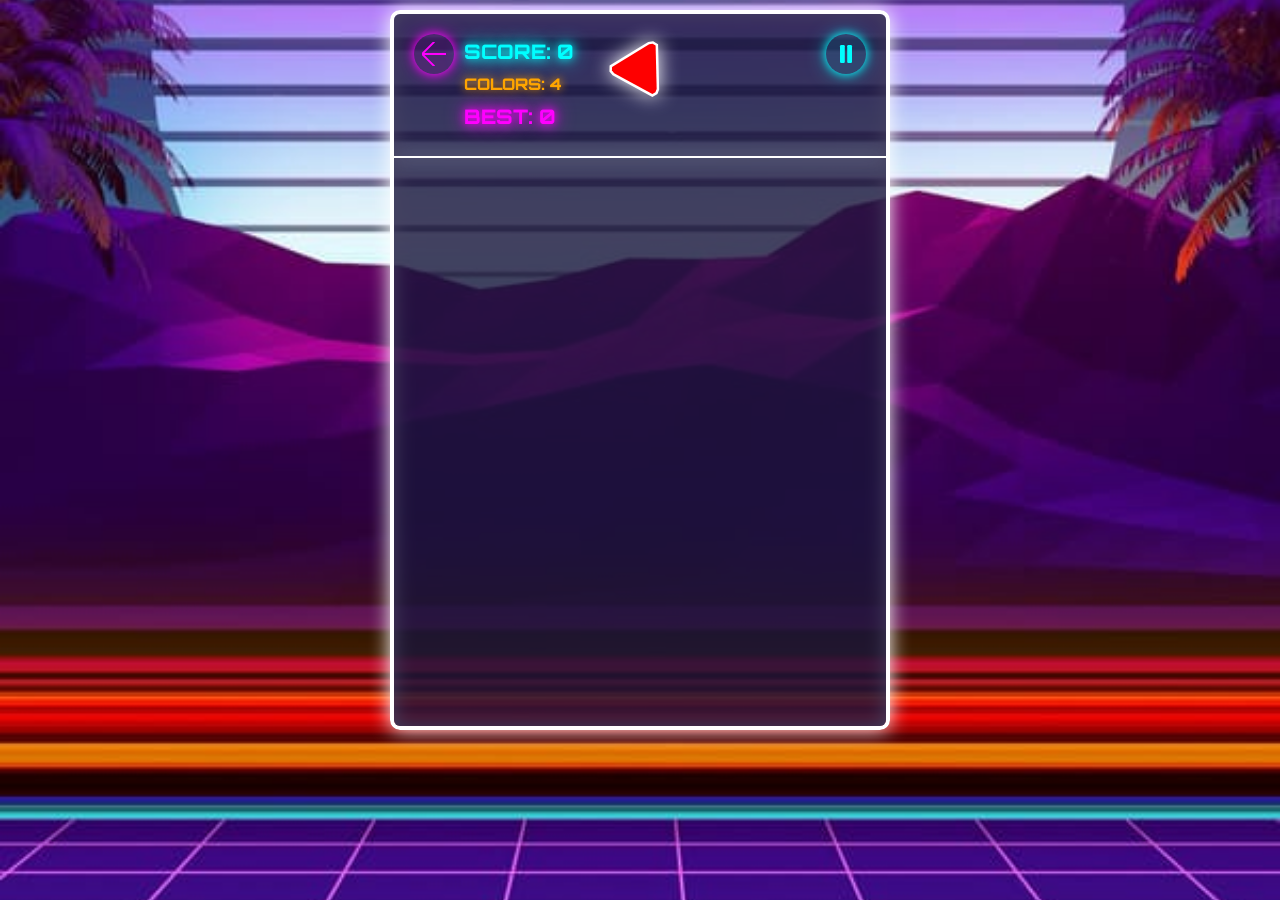
==== html/game.html @ e769ed06 "Add files via upload" ====
<!DOCTYPE html>
<html lang="en">
  <head>
    <meta charset="UTF-8" />
    <meta
      name="viewport"
      content="width=device-width, initial-scale=1.0, maximum-scale=1.0, user-scalable=no, viewport-fit=cover"
    />
    <meta name="mobile-web-app-capable" content="yes" />
    <meta name="HandheldFriendly" content="true" />
    <meta
      name="description"
      content="Glow Flow - Exciting arcade physics game with colorful geometric figures"
    />
    <meta
      name="keywords"
      content="glow flow, arcade game, physics game, browser game"
    />
    <meta name="author" content="Usatenko Daniil" />
    <meta property="og:title" content="Glow Flow - Physics Arcade Game" />
    <meta property="og:type" content="game" />
    <meta property="og:site_name" content="Glow Flow" />
    <meta
      property="og:description"
      content="A mesmerizing physics-based arcade game with colorful geometric figures"
    />
    <meta property="og:url" content="https://usatblu27.github.io/GlowFlow" />
    <meta
      property="og:image"
      content="https://usatblu27.github.io/GlowFlow/icons/favicon.png"
    />
    <meta name="twitter:card" content="summary_large_image" />
    <meta name="mobile-web-app-capable" content="yes" />
    <meta name="apple-mobile-web-app-capable" content="yes" />
    <meta
      name="apple-mobile-web-app-status-bar-style"
      content="black-translucent"
    />
    <meta name="theme-color" content="#0f0c29" />
    <meta
      http-equiv="Content-Security-Policy"
      content="
  default-src 'self';
  script-src 'self' 'unsafe-inline' 'unsafe-eval' https://cdnjs.cloudflare.com https://mc.yandex.ru;
  style-src 'self' 'unsafe-inline';
  img-src 'self' data: https://mc.yandex.ru;
  connect-src 'self' https://mc.yandex.ru;
  frame-src https://mc.yandex.ru;
  font-src 'self';
  object-src 'none';
  base-uri 'self';
  form-action 'self';
"
    />
    <title>Glow Flow - game</title>
    <link rel="icon" href="../icons/favicon.png" type="image/x-icon" />
    <link rel="stylesheet" href="../css/variables.css" />
    <link rel="stylesheet" href="../css/game.css" />
  </head>
  <body>
    <div class="game-wrapper" id="game-wrapper">
      <div class="game-container" id="game-container"></div>
      <div class="scores-container" id="scores-container">
        <div class="score" id="score">SCORE: 0</div>
        <div class="colors-progress" id="colors-progress">COLORS: 4</div>
        <div class="best-score" id="best-score">BEST: 0</div>
      </div>
      <div class="game-over" id="game-over">GAME OVER</div>
      <div class="restart-btn" id="restart-btn">RESTART</div>
      <div class="share-button" id="share-btn">SHARE SCORE</div>
      <a href="../index.html" class="neon-back-button">
        <svg width="40" height="40" viewBox="0 0 40 40">
          <path
            d="M20 0 L0 20 L20 40 M0 20 H40"
            fill="none"
            stroke="#ff00ff"
            stroke-width="3"
            stroke-linecap="round"
            stroke-linejoin="round"
          />
        </svg>
      </a>
      <div id="pause-btn" class="neon-pause-button">
        <svg width="40" height="40" viewBox="0 0 40 40" id="pause-icon">
          <rect x="10" y="5" width="8" height="30" rx="2" fill="#00ffff" />
          <rect x="22" y="5" width="8" height="30" rx="2" fill="#00ffff" />
        </svg>
      </div>
    </div>
    <audio id="bg-music" loop>
      <source src="../audio/bg-music.opus" type="audio/mpeg" />
    </audio>
    <audio id="collision-sound">
      <source src="../audio/collision.opus" type="audio/mpeg" />
    </audio>
    <audio id="explosion-sound">
      <source src="../audio/explosion.opus" type="audio/mpeg" />
    </audio>
    <script src="../js/matter.min.js"></script>
    <script src="../js/vibration.js" defer></script>
    <script src="../js/game.js"></script>
    <!-- // Uses Matter.js (https://brm.io/matter-js/) -->
  </body>
</html>
---- css/variables.css ----
@font-face {
  font-family: Orbitron;
  src: url("../fonts/Orbitron-ExtraBold.woff2") format("truetype");
}
:root {
  --font-family: "Orbitron", sans-serif;
  --light-color: #ffffff;
  --magenta-color: #ff00ff;
  --cyan-color: #00ffff;
  --orange-color: #ffa500;
  --dark-cyan-color: #009999;
  --dark-magenta-color: #a400a4;
  --dark-orange-color: #ac7000;
  --btn-hover-opacity: 0.4;
  --btn-base-opacity: 0.4;
  --title-glow: 0 0 10px var(--cyan-color), 0 0 20px var(--cyan-color);
  --title-glow-intense: 0 0 15px var(--cyan-color), 0 0 30px var(--cyan-color),
    0 0 40px var(--cyan-color);
  --button-activity-box-shadow: 0 0 30px var(--light-color),
    0 0 60px var(--light-color), 0 0 80px var(--light-color);
}
---- css/game.css ----
*,
*:before,
*:after {
  margin: 0;
  padding: 0;
  box-sizing: border-box;
  -webkit-user-select: none;
  user-select: none;
  -webkit-tap-highlight-color: transparent;
}
body {
  display: flex;
  justify-content: center;
  align-items: top;
  height: 100vh;
  margin: 0;
  padding: 0;
  overflow: hidden;
  font-family: var(--font-family);
  font-display: swap;
  background: url("../icons/image.png");
  background-repeat: no-repeat;
  background-position: center;
  background-size: cover;
  user-select: none;
  touch-action: none;
}
.game-wrapper {
  position: relative;
  width: 100%;
  height: 80vh;
  max-width: 500px;
  margin: 10px;
  overflow: hidden;
  border: 4px solid var(--light-color);
  border-radius: 10px;
  box-shadow: 0 0 20px var(--light-color), inset 0 0 20px var(--light-color);
}
.game-container {
  position: relative;
  width: 100%;
  height: 100%;
  background: rgba(25, 21, 58, 0.8);
}
.game-over {
  position: absolute;
  z-index: 10;
  top: 50%;
  left: 50%;
  display: none;
  width: 150px;
  padding: 20px;
  font-size: 30px;
  text-align: center;
  font-weight: bold;
  color: var(--magenta-color);
  background-color: rgba(25, 21, 58, 0.8);
  transform: translate(-50%, -50%);
  border-top-right-radius: 30px;
  border-top-left-radius: 30px;
  text-shadow: 0 0 10px var(--light-color), 0 0 20px var(--light-color);
}
.restart-btn {
  position: absolute;
  z-index: 10;
  top: 60%;
  left: 50%;
  display: none;
  width: 150px;
  padding: 20px;
  font-size: 24px;
  color: var(--cyan-color);
  background-color: rgba(25, 21, 58, 0.8);
  border: 2px solid var(--cyan-color);
  box-shadow: 0 0 10px var(--cyan-color);
  transform: translateX(-50%);
  border-bottom-left-radius: 30px;
  border-bottom-right-radius: 30px;
  text-shadow: 0 0 5px var(--light-color);
  cursor: pointer;
}
.game-container::before {
  position: absolute;
  z-index: 5;
  top: 20%;
  left: 0;
  width: 100%;
  height: 2px;
  background: var(--light-color);
  box-shadow: 0 0 20px var(--light-color), inset 0 0 20px var(--light-color);
  content: "";
}
.score-popup {
  position: absolute;
  z-index: 20;
  font-size: 24px;
  font-weight: bold;
  color: var(--cyan-color);
  animation: floatUp 1s ease-out forwards;
  text-shadow: 0 0 10px var(--cyan-color);
}
.colors-progress {
  font-size: 16px;
  color: var(--orange-color);
  text-shadow: 0 0 10px var(--orange-color);
}
.explosion {
  position: absolute;
  z-index: 15;
  width: 100px;
  height: 100px;
  background: radial-gradient(
    circle,
    rgba(255, 255, 255, 0.8) 0%,
    rgba(255, 255, 255, 0) 70%
  );
  border-radius: 50%;
  animation: explode 0.5s ease-out forwards;
  pointer-events: none;
}
.title {
  margin-top: 0;
  text-align: center;
  color: var(--cyan-color);
}
.scores-container {
  position: absolute;
  z-index: 10;
  top: 25px;
  left: 70px;
  display: flex;
  flex-direction: column;
  justify-content: left;
  gap: 10px;
}
.score,
.best-score {
  min-width: 150px;
  font-size: 20px;
  text-align: left;
  color: var(--cyan-color);
  text-shadow: 0 0 10px var(--cyan-color), 0 0 20px var(--cyan-color);
}
.best-score {
  color: var(--magenta-color);
  text-shadow: 0 0 10px var(--magenta-color), 0 0 20px var(--magenta-color);
}
.score-popup,
.best-score-popup {
  position: absolute;
  z-index: 20;
  font-size: 24px;
  font-weight: bold;
  animation: floatUp 1s ease-out forwards;
}
.score-popup {
  color: var(--cyan-color);
  text-shadow: 0 0 10px var(--cyan-color);
}
.best-score-popup {
  color: var(--magenta-color);
  text-shadow: 0 0 10px var(--magenta-color);
}
.neon-back-button {
  position: absolute;
  z-index: 20;
  top: 20px;
  left: 20px;
  display: flex;
  justify-content: center;
  align-items: center;
  width: 40px;
  height: 40px;
  background: rgba(255, 0, 255, 0.1);
  border: none;
  border-radius: 50%;
  outline: none;
  box-shadow: 0 0 10px var(--magenta-color), 0 0 20px rgba(255, 0, 255, 0.5);
  transition: all 0.3s ease;
  cursor: pointer;
}
.neon-back-button svg {
  width: 60%;
  height: 60%;
}
.neon-back-button {
  animation: neon-pulse 2s infinite alternate;
}
.neon-pause-button {
  position: absolute;
  z-index: 20;
  top: 20px;
  right: 20px;
  display: flex;
  justify-content: center;
  align-items: center;
  width: 40px;
  height: 40px;
  background: rgba(0, 255, 255, 0.1);
  border: none;
  border-radius: 50%;
  outline: none;
  box-shadow: 0 0 10px var(--cyan-color), 0 0 20px rgba(0, 255, 255, 0.5);
  transition: all 0.3s ease;
  animation: neon-pulse-cyan 2s infinite alternate;
  cursor: pointer;
}
.neon-pause-button svg {
  width: 60%;
  height: 60%;
}
#pause-overlay {
  position: absolute;
  z-index: 15;
  top: 0;
  left: 0;
  display: none;
  justify-content: center;
  align-items: center;
  width: 100%;
  height: 100%;
  font-size: 40px;
  font-weight: bold;
  color: var(--cyan-color);
  background: rgba(15, 12, 41, 0.7);
  text-shadow: 0 0 10px var(--cyan-color), 0 0 20px var(--cyan-color);
}
.share-button {
  position: absolute;
  z-index: 10;
  top: 70%;
  left: 50%;
  display: none;
  padding: 10px 20px;
  font-size: 24px;
  color: var(--orange-color);
  border: 2px solid var(--orange-color);
  border-radius: 5px;
  box-shadow: 0 0 10px var(--orange-color);
  transform: translateX(-50%);
  text-shadow: 0 0 5px var(--orange-color);
  cursor: pointer;
}
.icon {
  width: 24px;
  height: 24px;
  transition: fill 0.3s ease;
  fill: var(--cyan-color);
  cursor: pointer;
}
#game-container canvas {
  filter: drop-shadow(0 0 10px white);
}
@media (hover: hover) and (pointer: fine) {
  .neon-back-button:hover {
    background: rgba(255, 0, 255, 0.3);
    box-shadow: 0 0 15px var(--magenta-color), 0 0 30px rgba(255, 0, 255, 0.7);
    transform: scale(1.1);
  }
  .restart-btn:hover {
    background: rgba(0, 255, 255, 0.2);
  }
  .neon-pause-button:hover {
    background: rgba(0, 255, 255, 0.3);
    box-shadow: 0 0 15px var(--cyan-color), 0 0 30px rgba(0, 255, 255, 0.7);
    transform: scale(1.1);
  }
  .share-button:hover {
    background: rgba(255, 165, 0, 0.2);
  }
}
@media (max-height: 700px), (max-width: 350px) {
  .game-wrapper {
    height: 85vh;
    margin: 5px;
  }
  .scores-container {
    top: 15px;
    left: 60px;
    gap: 5px;
  }
  .score,
  .best-score {
    min-width: 120px;
    font-size: 16px;
  }
  .neon-back-button,
  .neon-pause-button {
    top: 15px;
    width: 35px;
    height: 35px;
  }
  .neon-back-button {
    left: 15px;
  }
  .neon-pause-button {
    right: 15px;
  }
  .restart-btn {
    padding: 8px 16px;
    font-size: 20px;
  }
}
@keyframes noise-animation {
  0% {
    transform: translate(0px, 0px);
  }
  100% {
    transform: translate(3px, 3px);
  }
}
@keyframes flicker {
  0%,
  100% {
    opacity: 0.1;
  }
  5%,
  95% {
    opacity: 0.2;
  }
  10%,
  90% {
    opacity: 0.05;
  }
  15%,
  85% {
    opacity: 0.15;
  }
}
@keyframes floatUp {
  0% {
    opacity: 1;
    transform: translateY(0);
  }
  100% {
    opacity: 0;
    transform: translateY(-100px);
  }
}
@keyframes explode {
  0% {
    opacity: 1;
    transform: scale(0.1);
  }
  100% {
    opacity: 0;
    transform: scale(3);
  }
}
@keyframes neon-pulse-cyan {
  0%,
  100% {
    box-shadow: 0 0 10px var(--cyan-color), 0 0 20px rgba(0, 255, 255, 0.5);
  }
  50% {
    box-shadow: 0 0 20px var(--cyan-color), 0 0 40px rgba(0, 255, 255, 0.7);
  }
}
@keyframes neon-pulse {
  0%,
  100% {
    box-shadow: 0 0 10px var(--magenta-color), 0 0 20px rgba(255, 0, 255, 0.5);
  }
  50% {
    box-shadow: 0 0 20px var(--magenta-color), 0 0 40px rgba(255, 0, 255, 0.7);
  }
}
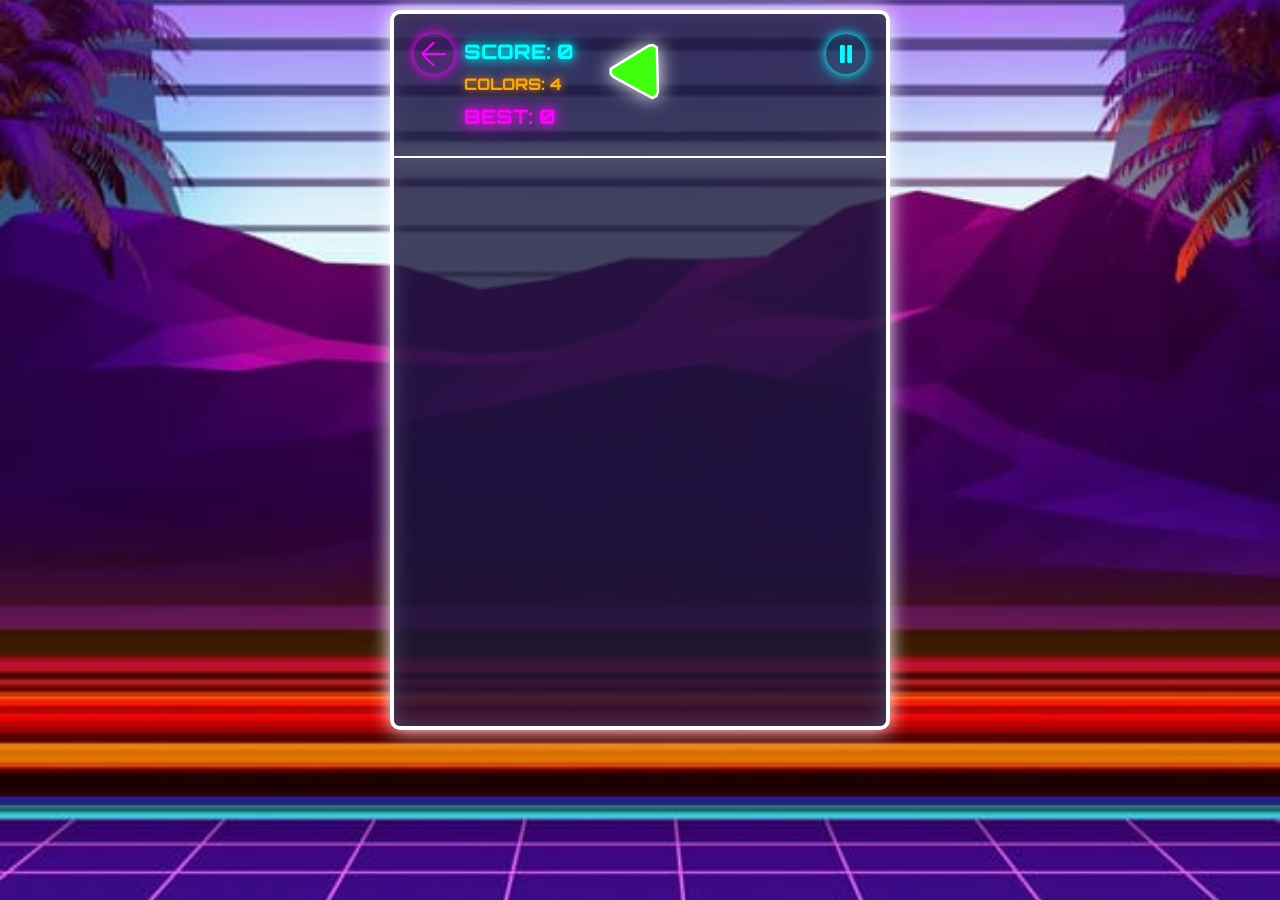
==== commit 2331fa05: "Update game.html" ====
--- a/html/game.html
+++ b/html/game.html
@@ -24,10 +24,10 @@
       property="og:description"
       content="A mesmerizing physics-based arcade game with colorful geometric figures"
     />
-    <meta property="og:url" content="https://usatblu27.github.io/GlowFlow" />
+    <meta property="og:url" content="https://usatblu27.github.io/glow-flow-game" />
     <meta
       property="og:image"
-      content="https://usatblu27.github.io/GlowFlow/icons/favicon.png"
+      content="https://usatblu27.github.io/glow-flow-game/icons/favicon.png"
     />
     <meta name="twitter:card" content="summary_large_image" />
     <meta name="mobile-web-app-capable" content="yes" />
@@ -102,3 +102,4 @@
     <!-- // Uses Matter.js (https://brm.io/matter-js/) -->
   </body>
 </html>
+
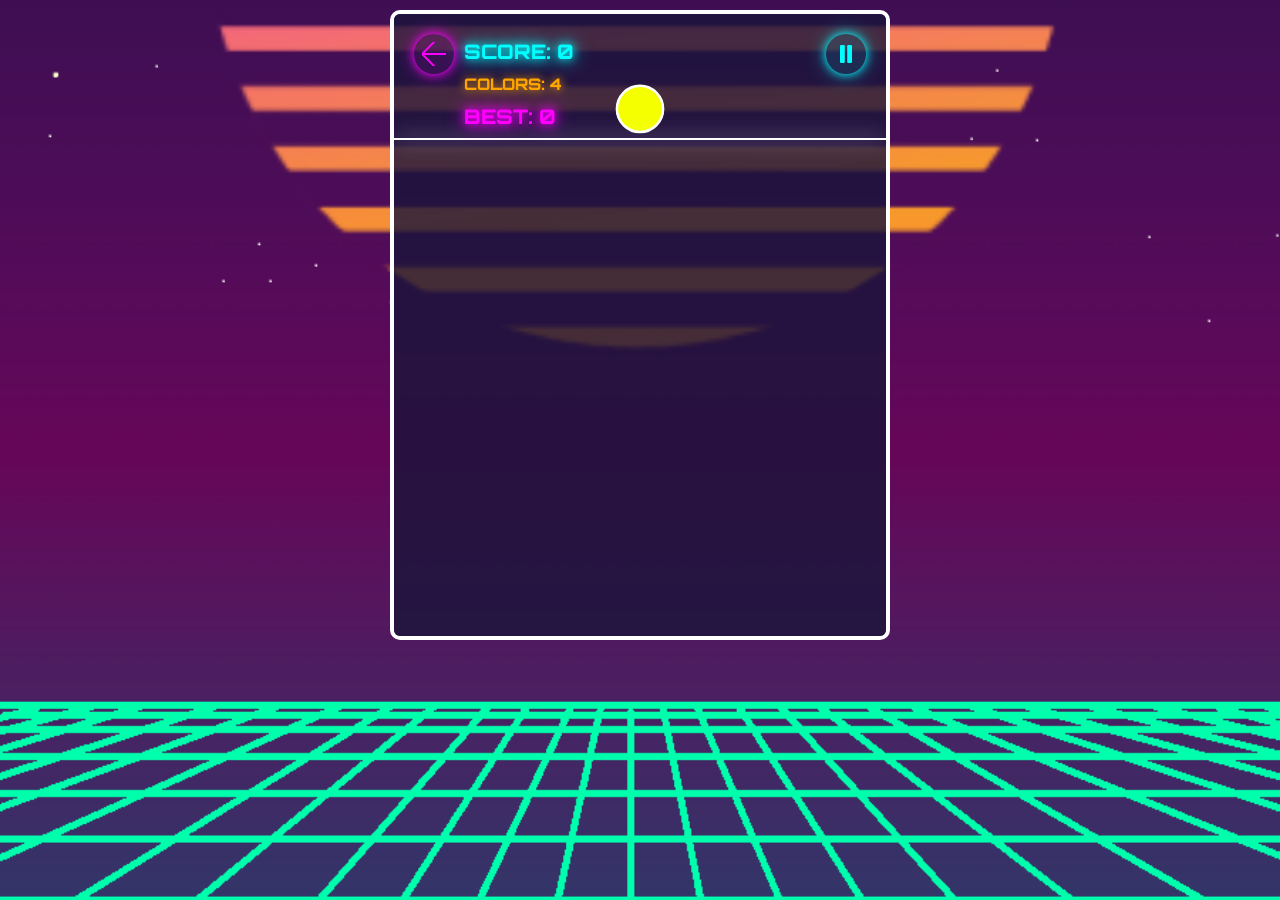
==== commit 18310ce2: "Add files via upload" ====
--- a/html/game.html
+++ b/html/game.html
@@ -27,7 +27,7 @@
     <meta property="og:url" content="https://usatblu27.github.io/glow-flow-game" />
     <meta
       property="og:image"
-      content="https://usatblu27.github.io/glow-flow-game/icons/favicon.png"
+      content="https://usatblu27.github.io/glow-flow-game/image/favicon.png"
     />
     <meta name="twitter:card" content="summary_large_image" />
     <meta name="mobile-web-app-capable" content="yes" />
@@ -53,7 +53,7 @@
 "
     />
     <title>Glow Flow - game</title>
-    <link rel="icon" href="../icons/favicon.png" type="image/x-icon" />
+    <link rel="icon" href="../image/favicon.png" type="image/x-icon" />
     <link rel="stylesheet" href="../css/variables.css" />
     <link rel="stylesheet" href="../css/game.css" />
   </head>
@@ -88,7 +88,7 @@
       </div>
     </div>
     <audio id="bg-music" loop>
-      <source src="../audio/bg-music.opus" type="audio/mpeg" />
+      <!-- <source src="../audio/bg-music.opus" type="audio/mpeg" /> -->
     </audio>
     <audio id="collision-sound">
       <source src="../audio/collision.opus" type="audio/mpeg" />
--- a/css/variables.css
+++ b/css/variables.css
@@ -11,8 +11,8 @@
   --dark-cyan-color: #009999;
   --dark-magenta-color: #a400a4;
   --dark-orange-color: #ac7000;
-  --btn-hover-opacity: 0.4;
-  --btn-base-opacity: 0.4;
+  --btn-base-opacity: 0.3;
+  --btn-hover-opacity: 0.5;
   --title-glow: 0 0 10px var(--cyan-color), 0 0 20px var(--cyan-color);
   --title-glow-intense: 0 0 15px var(--cyan-color), 0 0 30px var(--cyan-color),
     0 0 40px var(--cyan-color);
--- a/css/game.css
+++ b/css/game.css
@@ -18,7 +18,7 @@
   overflow: hidden;
   font-family: var(--font-family);
   font-display: swap;
-  background: url("../icons/image.png");
+  background: url("../image/bg.png");
   background-repeat: no-repeat;
   background-position: center;
   background-size: cover;
@@ -28,13 +28,12 @@
 .game-wrapper {
   position: relative;
   width: 100%;
-  height: 80vh;
+  height: 70vh;
   max-width: 500px;
   margin: 10px;
   overflow: hidden;
   border: 4px solid var(--light-color);
   border-radius: 10px;
-  box-shadow: 0 0 20px var(--light-color), inset 0 0 20px var(--light-color);
 }
 .game-container {
   position: relative;
@@ -49,7 +48,7 @@
   left: 50%;
   display: none;
   width: 150px;
-  padding: 20px;
+  height: 100px;
   font-size: 30px;
   text-align: center;
   font-weight: bold;
@@ -67,8 +66,10 @@
   left: 50%;
   display: none;
   width: 150px;
-  padding: 20px;
+  height: 70px;
+  line-height: 70px;
   font-size: 24px;
+  text-align: center;
   color: var(--cyan-color);
   background-color: rgba(25, 21, 58, 0.8);
   border: 2px solid var(--cyan-color);
@@ -248,9 +249,9 @@
   fill: var(--cyan-color);
   cursor: pointer;
 }
-#game-container canvas {
+/* #game-container canvas {
   filter: drop-shadow(0 0 10px white);
-}
+} */
 @media (hover: hover) and (pointer: fine) {
   .neon-back-button:hover {
     background: rgba(255, 0, 255, 0.3);
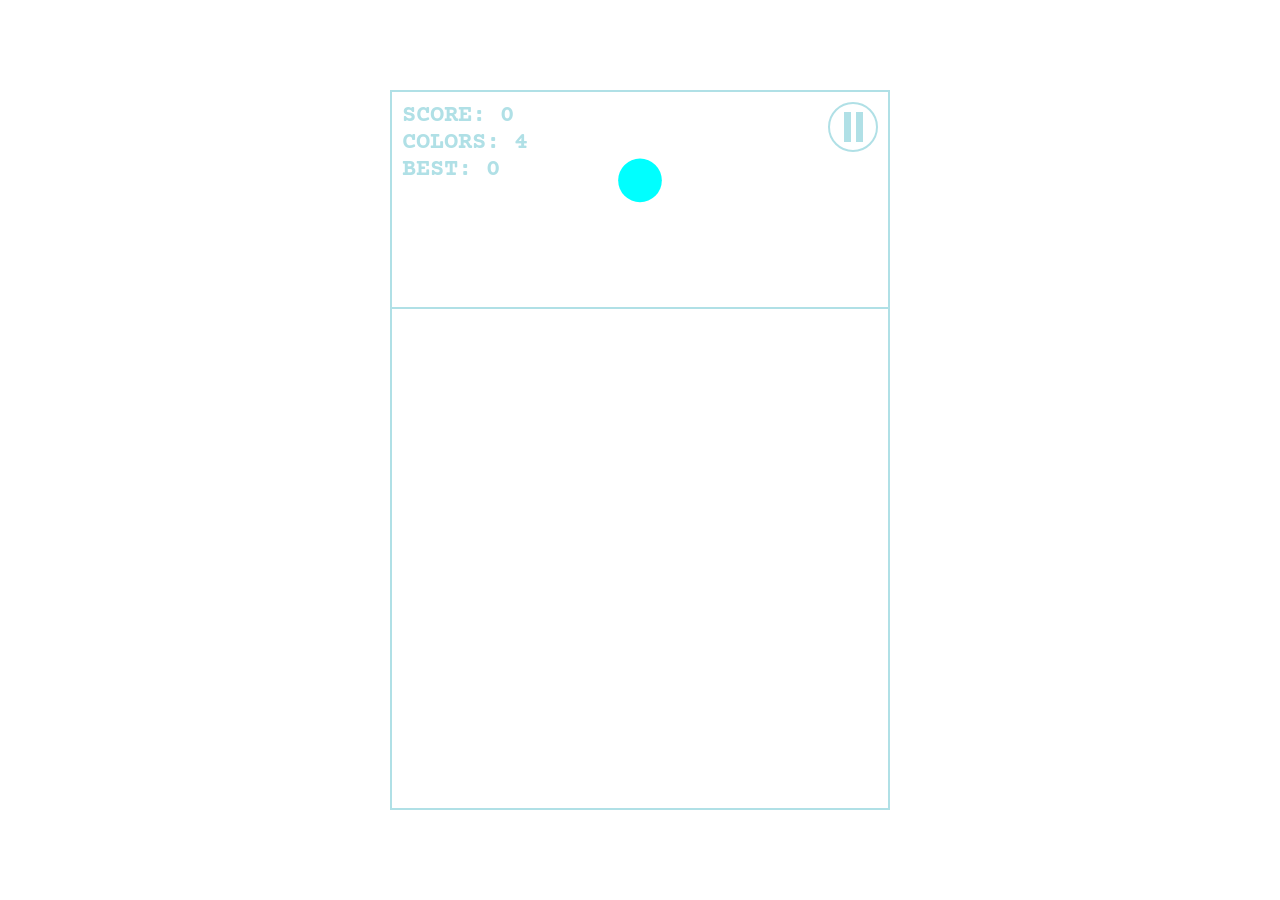
==== commit c723589c: "Add files via upload" ====
--- a/html/game.html
+++ b/html/game.html
@@ -1,105 +1,38 @@
-<!DOCTYPE html>
-<html lang="en">
-  <head>
-    <meta charset="UTF-8" />
-    <meta
-      name="viewport"
-      content="width=device-width, initial-scale=1.0, maximum-scale=1.0, user-scalable=no, viewport-fit=cover"
-    />
-    <meta name="mobile-web-app-capable" content="yes" />
-    <meta name="HandheldFriendly" content="true" />
-    <meta
-      name="description"
-      content="Glow Flow - Exciting arcade physics game with colorful geometric figures"
-    />
-    <meta
-      name="keywords"
-      content="glow flow, arcade game, physics game, browser game"
-    />
-    <meta name="author" content="Usatenko Daniil" />
-    <meta property="og:title" content="Glow Flow - Physics Arcade Game" />
-    <meta property="og:type" content="game" />
-    <meta property="og:site_name" content="Glow Flow" />
-    <meta
-      property="og:description"
-      content="A mesmerizing physics-based arcade game with colorful geometric figures"
-    />
-    <meta property="og:url" content="https://usatblu27.github.io/glow-flow-game" />
-    <meta
-      property="og:image"
-      content="https://usatblu27.github.io/glow-flow-game/image/favicon.png"
-    />
-    <meta name="twitter:card" content="summary_large_image" />
-    <meta name="mobile-web-app-capable" content="yes" />
-    <meta name="apple-mobile-web-app-capable" content="yes" />
-    <meta
-      name="apple-mobile-web-app-status-bar-style"
-      content="black-translucent"
-    />
-    <meta name="theme-color" content="#0f0c29" />
-    <meta
-      http-equiv="Content-Security-Policy"
-      content="
-  default-src 'self';
-  script-src 'self' 'unsafe-inline' 'unsafe-eval' https://cdnjs.cloudflare.com https://mc.yandex.ru;
-  style-src 'self' 'unsafe-inline';
-  img-src 'self' data: https://mc.yandex.ru;
-  connect-src 'self' https://mc.yandex.ru;
-  frame-src https://mc.yandex.ru;
-  font-src 'self';
-  object-src 'none';
-  base-uri 'self';
-  form-action 'self';
-"
-    />
-    <title>Glow Flow - game</title>
-    <link rel="icon" href="../image/favicon.png" type="image/x-icon" />
-    <link rel="stylesheet" href="../css/variables.css" />
-    <link rel="stylesheet" href="../css/game.css" />
-  </head>
-  <body>
-    <div class="game-wrapper" id="game-wrapper">
-      <div class="game-container" id="game-container"></div>
-      <div class="scores-container" id="scores-container">
-        <div class="score" id="score">SCORE: 0</div>
-        <div class="colors-progress" id="colors-progress">COLORS: 4</div>
-        <div class="best-score" id="best-score">BEST: 0</div>
-      </div>
-      <div class="game-over" id="game-over">GAME OVER</div>
-      <div class="restart-btn" id="restart-btn">RESTART</div>
-      <div class="share-button" id="share-btn">SHARE SCORE</div>
-      <a href="../index.html" class="neon-back-button">
-        <svg width="40" height="40" viewBox="0 0 40 40">
-          <path
-            d="M20 0 L0 20 L20 40 M0 20 H40"
-            fill="none"
-            stroke="#ff00ff"
-            stroke-width="3"
-            stroke-linecap="round"
-            stroke-linejoin="round"
-          />
-        </svg>
-      </a>
-      <div id="pause-btn" class="neon-pause-button">
-        <svg width="40" height="40" viewBox="0 0 40 40" id="pause-icon">
-          <rect x="10" y="5" width="8" height="30" rx="2" fill="#00ffff" />
-          <rect x="22" y="5" width="8" height="30" rx="2" fill="#00ffff" />
-        </svg>
-      </div>
-    </div>
-    <audio id="bg-music" loop>
-      <!-- <source src="../audio/bg-music.opus" type="audio/mpeg" /> -->
-    </audio>
-    <audio id="collision-sound">
-      <source src="../audio/collision.opus" type="audio/mpeg" />
-    </audio>
-    <audio id="explosion-sound">
-      <source src="../audio/explosion.opus" type="audio/mpeg" />
-    </audio>
-    <script src="../js/matter.min.js"></script>
-    <script src="../js/vibration.js" defer></script>
-    <script src="../js/game.js"></script>
-    <!-- // Uses Matter.js (https://brm.io/matter-js/) -->
-  </body>
-</html>
-
+<!DOCTYPE html>
+<html lang="en">
+  <head>
+    <meta charset="UTF-8" />
+    <meta
+      name="viewport"
+      content="width=device-width, initial-scale=1.0, maximum-scale=1.0, 
+           user-scalable=no, viewport-fit=cover, 
+           interactive-widget=resizes-content"
+    />
+    <title>GLOW FLOW - game</title>
+    <link rel="icon" href="../image/favicon.png" type="image/x-icon" />
+    <link rel="stylesheet" href="../style.css" />
+  </head>
+  <body>
+    <video src="../video/game.mp4" autoplay loop muted></video>
+    <div class="game-container" id="game-container">
+      <div class="result-container">
+        <div id="score">SCORE: 0</div>
+        <div id="colors">COLORS: 4</div>
+        <div id="best">BEST: 0</div>
+      </div>
+      <div class="restart-button" id="restart-button">
+        GAME OVER
+        <hr />
+        RESTART
+      </div>
+      <button class="pause-button" id="pause-button">
+        <svg id="pause-icon">
+          <rect x="14" y="8" />
+          <rect x="26" y="8" />
+        </svg>
+      </button>
+    </div>
+    <script src="../script/matter.js"></script>
+    <script src="../script/game.js"></script>
+  </body>
+</html>
--- a/style.css
+++ b/style.css
@@ -0,0 +1,269 @@
+*,
+*:before,
+*:after {
+  margin: 0;
+  padding: 0;
+  box-sizing: border-box;
+  -webkit-user-select: none;
+  user-select: none;
+}
+@font-face {
+  font-family: font;
+  src: url("font.woff2");
+}
+body {
+  height: 100dvh;
+  display: flex;
+  justify-content: center;
+  align-items: center;
+  flex-direction: column;
+  color: powderblue;
+  font-family: font;
+  font-weight: bold;
+  padding: 10px;
+}
+video {
+  z-index: -1;
+  position: absolute;
+  height: 100dvh;
+  width: 100vw;
+  object-fit: cover;
+}
+.game-container {
+  height: 80dvh;
+  width: 100%;
+  max-width: 500px;
+  border: 2px solid powderblue;
+  position: relative;
+}
+.game-container::before {
+  position: absolute;
+  top: 30%;
+  width: 100%;
+  height: 2px;
+  background: powderblue;
+  content: "";
+}
+.result-container {
+  position: absolute;
+  top: 10px;
+  left: 10px;
+  font-size: 24px;
+}
+.score-popup {
+  position: absolute;
+  z-index: 20;
+  font-size: 24px;
+  animation: floatUp 1s ease-out forwards;
+}
+.explosion {
+  position: absolute;
+  z-index: 15;
+  width: 100px;
+  height: 100px;
+  background: radial-gradient(powderblue 50%, black 50%);
+  border-radius: 50%;
+  animation: explode 1s ease-out forwards;
+  pointer-events: none;
+}
+.score-popup,
+.best-score-popup {
+  position: absolute;
+  z-index: 20;
+  font-size: 24px;
+  font-weight: bold;
+  animation: floatUp 1s ease-out forwards;
+}
+.restart-button {
+  position: absolute;
+  top: 50%;
+  left: 50%;
+  transform: translate(-50%, -50%);
+  width: 200px;
+  padding: 20px;
+  background-color: #000000cc;
+  border: 2px solid powderblue;
+  border-radius: 20px;
+  text-align: center;
+  font-size: 24px;
+  display: none;
+}
+.pause-button {
+  position: absolute;
+  z-index: 150;
+  top: 10px;
+  right: 10px;
+  width: 50px;
+  height: 50px;
+  background: transparent;
+  border-radius: 50%;
+  border: 2px solid powderblue;
+  transition: all 0.3s ease;
+}
+svg {
+  width: 50px;
+  height: 50px;
+  fill: powderblue;
+}
+rect {
+  width: 7px;
+  height: 30px;
+}
+#pause-overlay {
+  display: flex;
+  flex-direction: column;
+  position: absolute;
+  gap: 20px;
+  z-index: 100;
+  top: 0;
+  left: 0;
+  display: none;
+  justify-content: center;
+  align-items: center;
+  width: 100%;
+  height: 100%;
+  font-size: 46px;
+  font-weight: bold;
+  background: #00000099;
+}
+.main-container {
+  height: 100dvh;
+  display: flex;
+  justify-content: center;
+  align-items: center;
+  flex-direction: column;
+  gap: 10px;
+}
+h1,
+h2 {
+  text-transform: uppercase;
+  background: linear-gradient(180deg, yellow, magenta);
+  -webkit-background-clip: text;
+  -webkit-text-fill-color: transparent;
+  text-shadow: 0 0 50px rgba(255, 255, 255, 0.3);
+}
+h1 {
+  font-size: 100px;
+  transform: translateY(30px);
+}
+h2 {
+  font-size: 70px;
+}
+.link {
+  min-width: 200px;
+  height: 60px;
+  line-height: 60px;
+  font-size: 40px;
+  text-decoration: none;
+  border-radius: 10px;
+  text-align: center;
+  font-family: Font;
+  color: powderblue;
+  border: 2px solid powderblue;
+  text-shadow: 0 0 3px black, 0 0 5px black, 0 0 10px black;
+  box-shadow: 0 0 10px powderblue, inset 0 0 10px powderblue;
+  background-color: transparent;
+}
+.copyright {
+  text-align: center;
+  text-shadow: 0 0 3px black, 0 0 5px black, 0 0 10px black;
+  margin: 10px;
+}
+@keyframes floatUp {
+  from {
+    opacity: 1;
+    transform: translateY(0);
+  }
+  to {
+    opacity: 0;
+    transform: translateY(-100px);
+  }
+}
+@keyframes explode {
+  from {
+    scale: 0.1;
+  }
+  to {
+    opacity: 0;
+    scale: 3;
+  }
+}
+.license-modal {
+  position: fixed;
+  display: none;
+  justify-content: center;
+  align-items: center;
+  width: 100vw;
+  height: 100vh;
+  background-color: rgba(0, 0, 0, 0.6);
+  z-index: 100;
+  color: black;
+}
+.license-modal.modal-visible {
+  display: flex;
+}
+.modal-content {
+  background-color: rgb(200, 200, 200);
+  border-radius: 10px;
+  padding: 10px;
+  max-width: 90vw;
+  max-height: 90vh;
+}
+.modal-title {
+  text-align: center;
+  font-size: 1.5rem;
+}
+.license-text {
+  height: 300px;
+  overflow-y: auto;
+  background-color: white;
+  box-shadow: 0 0 10px black inset;
+}
+.license-text ol {
+  margin-left: 50px;
+}
+.license-text li {
+  margin-bottom: 10px;
+  padding-left: 10px;
+}
+.license-text strong {
+  text-align: center;
+  display: block;
+  margin-bottom: 10px;
+  font-size: 1.3rem;
+}
+.license-date {
+  margin: 10px;
+  font-size: 1rem;
+  text-align: center;
+}
+.license-agree-container {
+  display: flex;
+  align-items: center;
+  margin: 10px;
+}
+.license-agree {
+  margin: 10px;
+  width: 40px;
+  height: 40px;
+}
+.license-agree-label {
+  font-size: 1rem;
+}
+.license-confirm {
+  width: 100%;
+  padding: 15px;
+  border: none;
+  border-radius: 10px;
+  transition: all 0.3s ease;
+  font-size: 1rem;
+  font-weight: bold;
+}
+.license-confirm:disabled {
+  background-color: grey !important;
+  color: #eeeeee !important;
+}
+.license-confirm:enabled {
+  background: white;
+  color: black;
+}
